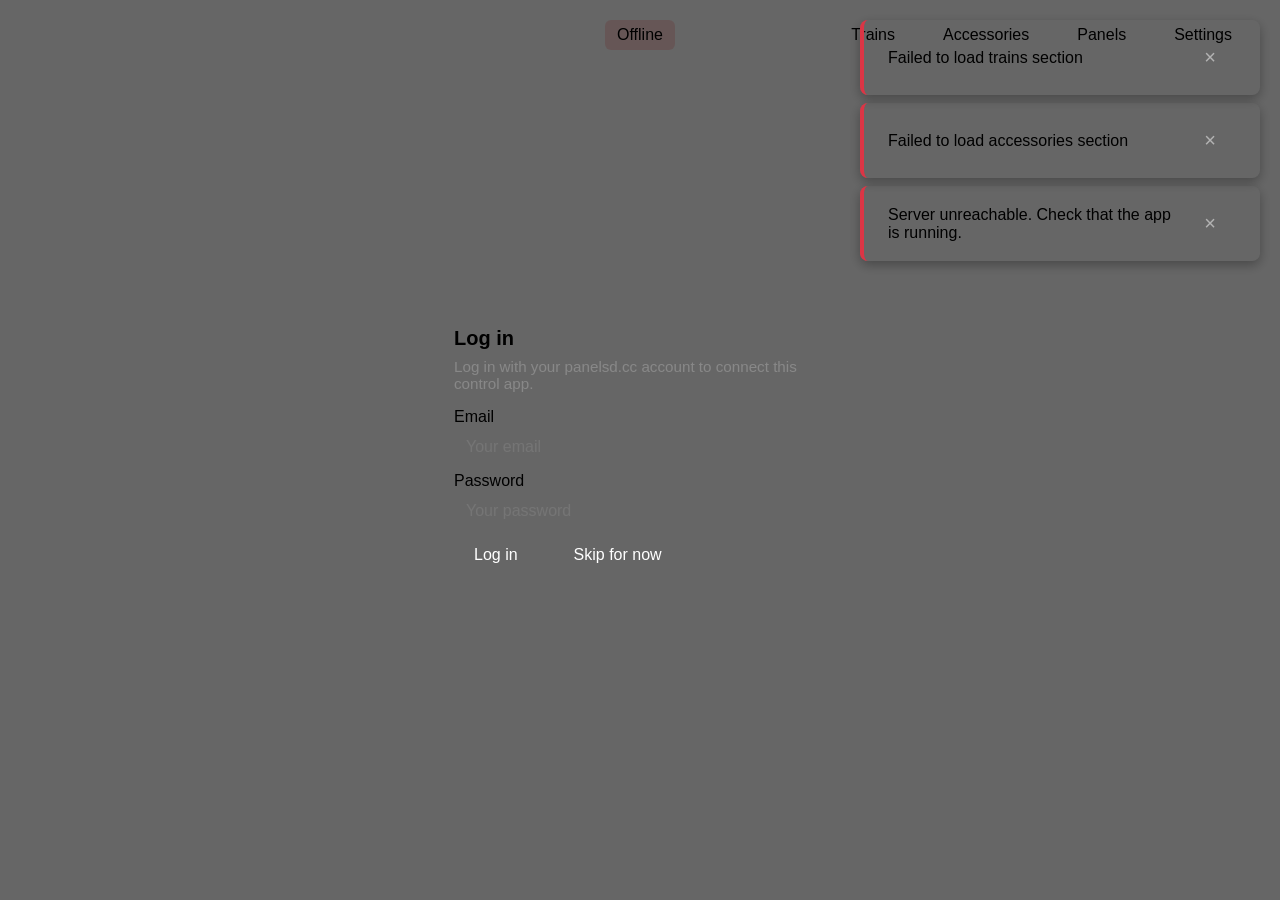
==== index.html @ 87436abc "v1.4.0" ====
<!DOCTYPE html>
<html lang="en">
<head>
    <meta charset="UTF-8">
    <meta name="viewport" content="width=device-width, initial-scale=1.0, maximum-scale=1.0, user-scalable=no">
    <title>PanelsD.CC Control</title>
    <link rel="manifest" href="manifest.json">
    
    <!-- CSS Files -->
    <link rel="stylesheet" href="css/ext/water.css">
    <link rel="stylesheet" href="css/main.css">
    <link rel="stylesheet" href="css/buttons.css">
    <link rel="stylesheet" href="css/range_input.css">
    <link rel="stylesheet" href="css/accessories.css">
    <link rel="stylesheet" href="css/panels-base.css">
    <link rel="stylesheet" href="css/panels-controllers.css">
    
    <!-- Third-party Libraries -->
    <script src="lib/jquery-3.7.1.min.js"></script>
    <script src="lib/konva.min.js"></script>
    <script src="js/panelBuilder-core.js"></script>
    <script src="js/panelBuilder-elements.js"></script>
    <script src="js/panelBuilder-dcc.js"></script>
    <script src="js/panelBuilder-save.js"></script>
</head>
<body>
    <!-- Error banner removed: footer used for notifications -->
    
    <!-- Top Navigation -->
    <nav id="topNav" class="topNav">
        <button id="powerButton" class="powerButton" title="Toggle track power">⏻</button>
        <div id="serverStatus" class="serverStatus headerStatus"><span id="serverStatusText">Offline</span></div>
        <div class="nav-links">
            <button class="navButton" target="trains">Trains</button>
            <button class="navButton" target="accessories">Accessories</button>
            <button class="navButton" target="panels">Panels</button>
            <button class="navButton" target="settings">Settings</button>
            <button id="menuIcon" class="menuIcon" onclick="toggleMenuModal()">
                <div class="grid-icon">
                    <span></span>
                    <span></span>
                    <span></span>
                    <span></span>
                </div>
            </button>
        </div>
    </nav>
    
    <!-- Modal for Small Screen Navigation -->
    <nav id="menuModal" class="menuModal">
        <div class="menuModal-content">
            <a href="#" class="menuModal-home-btn" onclick="navigateTo('trains')">Home</a>
            <div class="menuModal-buttons">
                <button class="navButton" target="trains" onclick="navigateTo('trains')">
                    <img src='img/engine-shed.png' class='controlIcon'/><br/>
                    Trains
                </button>
                <button class="navButton" target="accessories" onclick="navigateTo('accessories')">
                    <img src='img/accessories.png' class='accessoriesIcon'/><br/>
                    Accessories
                </button>
                <button class="navButton" target="panels" onclick="navigateTo('panels')">
                    <img src='img/panel.png' class='panelIcon'/><br/>
                    Panels
                </button>
                <button class="navButton" target="settings" onclick="navigateTo('settings')">
                    <img src='img/settings.png' class='settingsIcon'/><br/>
                    Settings
                </button>
            </div>
        </div>
    </nav>
    
    <!-- Main Content -->
    <main>
        <section class="content">
            <!-- Control Section -->
            <section id="trains" path="trains" style="display: block;">
                <!-- Content loaded dynamically -->
            </section>
            
            <!-- Accessories Section -->
            <section id="accessories" path="accessories" style="display: none;">
                <!-- Content loaded dynamically -->
            </section>
            
            <!-- Settings Section -->
            <section id="settings" path="settings" style="display: none; width: 100%;">
                <!-- Content loaded dynamically -->
            </section>

            <!-- Panels Section -->
            <section id="panels" path="panels" style="display: none;">
                <!-- Content loaded dynamically -->
            </section>
        </section>
        
    </main>
    
    <!-- Slide-over notification container (matches configure app styling) -->
    <div id="notificationContainer" class="notification-container"></div>
    
    <!-- Footer removed; status moved to header -->
    
    <!-- Login required / invalid session modal (blocks until logged in) -->
    <div id="controlKeyModal" class="controlKeyModal" aria-modal="true" aria-labelledby="controlKeyModalTitle" style="display: none;">
        <div class="controlKeyModal-backdrop"></div>
        <div class="controlKeyModal-content">
            <h2 id="controlKeyModalTitle" class="controlKeyModal-title">Log in</h2>
            <p id="controlKeyModalMessage" class="controlKeyModal-message">Log in with your panelsd.cc account to connect this control app.</p>
            <form id="controlKeyModalForm" class="controlKeyModal-form">
                <label for="controlKeyModalEmail">Email</label>
                <input type="email" id="controlKeyModalEmail" class="controlKeyModal-input" placeholder="Your email" autocomplete="email" />
                <label for="controlKeyModalPassword">Password</label>
                <input type="password" id="controlKeyModalPassword" class="controlKeyModal-input" placeholder="Your password" autocomplete="current-password" />
                <div id="controlKeyModalValidation" class="controlKeyModal-validation" style="display: none;"></div>
                <div class="controlKeyModal-actions">
                    <button type="submit" class="btn btn-primary">Log in</button>
                    <button type="button" id="controlKeyModalSkipButton" class="btn btn-primary">Skip for now</button>
                </div>
            </form>
        </div>
    </div>

    <!-- Depot selection modal (global, used by trains and panels) -->
    <div id="depotModal" class="depotModal" style="display: none;">
        <div class="depotModal-content">
            <div class="depotModal-header">
                <h2>Select Train from Depot</h2>
                <button class="depotModal-close" onclick="closeDepotModal()">&times;</button>
            </div>
            <div class="depotModal-search">
                <input type="text" id="depotSearch" placeholder="Search trains..." />
            </div>
            <div class="depotModal-body">
                <div id="depotTrainList" class="depotTrainGrid">
                    <!-- Train cards will be populated here -->
                </div>
            </div>
        </div>
    </div>
    
    <!-- JavaScript Files -->
    <script src="config-override.js"></script>
    <script src="config.js"></script>
    <script src="js/state.js"></script>
    <script src="js/utils.js"></script>
    <script src="js/settings.js"></script>
    <script src="js/trains.js"></script>
    <script src="js/accessories.js"></script>
    <script src="js/panels-core.js"></script>
    <script src="js/panels-controllers.js"></script>
    <script src="js/panels-trains.js"></script>
    <script src="js/panels.js"></script>
    <script src="js/main.js"></script>
    
    <!-- Mobile Navigation Script -->
    <script>
        function toggleMenuModal() {
            event.preventDefault();
            const menuModal = document.getElementById("menuModal");
            menuModal.style.display = (menuModal.style.display === "block") ? "none" : "block";
        }

        function navigateTo(target) {
            toggleMenuModal();
            if (typeof showScreen === 'function') {
                showScreen(target);
            }
        }
    </script>
</body>
</html>
---- css/main.css ----
/* Control App Main Styles - Adapted from panels */
:root {
  --max-content-width: 1200px;
}

* {
  box-sizing: border-box;
}

body {
  width: 100%;
  max-width: 100%;
  margin: 0;
  padding: 0;
  display: flex;
  flex-direction: column;
  min-height: 100vh;
  background-color: var(--background);
  color: var(--text-bright);
  font-family: Arial, sans-serif;
  -webkit-user-select: none;   /* iOS Safari / Chrome */
  user-select: none;           /* Standard */
  -webkit-touch-callout: none; /* Disable long-press callout on iOS */
}

main {
  display: flex;
  flex: 1;
  background-color: var(--background-body);
}

/* Navigation Styles - Matching main app */
.nav-links {
  display: flex;
  gap: 1rem;
  align-items: center;
  justify-self: end;
}

.nav-links button {
  color: var(--text-bright);
  text-decoration: none;
  padding: 0.5rem 1rem;
  border-radius: 4px;
  transition: background-color 0.2s;
  background: none;
  border: none;
  cursor: pointer;
  font-size: inherit;
  font-family: inherit;
  margin: 0;
}

.nav-links button:hover {
  background-color: var(--button-hover);
}

/* Empty-state text (e.g. macro picker); panels nav no longer uses a dropdown */
.nav-panel-empty {
  margin: 0;
  padding: 8px 16px;
  color: var(--text-muted, #9aa2b1);
}

.topNav {
  display: grid;
  grid-template-columns: 1fr auto 1fr; /* equal gutters, centered status */
  align-items: center;
  padding: 1rem 2rem;
  background-color: var(--background);
  border-bottom: 1px solid var(--border);
}

/* Explicit grid placement for header items */
#powerButton { grid-column: 1; justify-self: start; }
#serverStatus { grid-column: 2; justify-self: center; }
.nav-links { grid-column: 3; justify-self: end; }
.topNav .menuIcon { float: none; }

/* Centered header status between power and nav */
.serverStatus {
  color: var(--text-bright);
  cursor: default;
  margin: 0 auto;
  padding: 6px 12px;
  border: 1px solid var(--border);
  border-radius: 6px;
  background: var(--background-alt);
  justify-self: center;
  text-align: center;
  display: inline-block;
}

.serverStatus.ready { background: rgba(0, 128, 0, 0.15); border-color: rgba(0,128,0,0.4); }
.serverStatus.waiting { background: rgba(255, 165, 0, 0.15); border-color: rgba(255,165,0,0.4); }
.serverStatus.offline { background: rgba(255, 0, 0, 0.15); border-color: rgba(255,0,0,0.4); }

/* Top error banner deprecated in favor of footer notifications */

.content {
  flex-grow: 1;
  overflow-y: scroll;
  display: flex;
}

/* Ensure accessories section works properly in both flex and block contexts when visible */
section.content #accessories[style*="display: block"] {
  display: block !important;
  width: 100% !important;
  flex: 1 !important;
}

/* Force accessories grid to maintain grid layout at all screen sizes */
.accessories-grid {
  display: grid !important;
  grid-template-columns: repeat(auto-fill, minmax(360px, 1fr)) !important;
  width: 100% !important;
}

.auth-required-card {
  max-width: 560px;
  margin: 60px auto;
  padding: 24px;
  border: 1px dashed var(--border);
  border-radius: 12px;
  text-align: center;
}

.auth-required-card h3 {
  margin-top: 0;
}

.depot-login-required-hint {
  margin-top: 8px;
  color: var(--text-muted, #888);
  font-size: 0.9rem;
  text-align: center;
}

section .padded {
  margin: 1em;
  width: auto;
}

/* Footer removed; migrate status to header */

/* Settings page enhancements to mirror train form styles */
.form-page-container {
  max-width: 1024px;
  margin: 0 auto;
  padding: 0 16px;
}

.back-to-configure-btn {
  display: block;
  width: 100%;
  box-sizing: border-box;
  margin-bottom: 1.5rem;
  padding: 0.75rem 1rem;
  border-radius: 4px;
  text-decoration: none;
  text-align: center;
  color: var(--text-bright);
  background: var(--background-alt);
  border: 1px solid var(--border);
  font-size: inherit;
  transition: background-color 0.2s, border-color 0.2s;
}

.back-to-configure-btn:hover {
  background: var(--button-hover, #0056b3);
  border-color: var(--button-hover, #0056b3);
  color: #fff;
}

.settings-message {
  padding: 0.75rem 1rem;
  margin-bottom: 1rem;
  border-radius: 4px;
  font-size: 0.95rem;
}

.settings-message.error {
  background: rgba(220, 53, 69, 0.15);
  border: 1px solid rgba(220, 53, 69, 0.5);
  color: var(--text-bright);
}

.form-card {
  background: var(--background-alt);
  border: 1px solid var(--border);
  border-radius: 8px;
  padding: 16px;
  margin: 0 auto 20px auto;
}
.test-actions {
  display: flex;
  gap: 0.75rem;
  flex-wrap: wrap;
}

/* Global slide-over notification system (mirrors configure app) */
.notification-container {
  position: fixed;
  top: 20px;
  right: 20px;
  z-index: 10000;
  pointer-events: none;
  max-width: 400px;
}

.notification {
  background: var(--background);
  border: 1px solid var(--border);
  border-radius: 8px;
  padding: 1rem 1.5rem;
  margin-bottom: 0.5rem;
  box-shadow: 0 4px 12px rgba(0, 0, 0, 0.3);
  pointer-events: auto;
  transform: translateX(100%);
  opacity: 0;
  transition: all 0.3s ease;
  word-wrap: break-word;
  display: flex;
  align-items: center;
  justify-content: space-between;
}

.notification.show {
  transform: translateX(0);
  opacity: 1;
}

.notification.success {
  border-left: 4px solid #28a745;
  background-color: var(--background);
}

.notification.error {
  border-left: 4px solid #dc3545;
  background-color: var(--background);
}

.notification.info {
  border-left: 4px solid #17a2b8;
  background-color: var(--background);
}

.notification.warning {
  border-left: 4px solid #ffc107;
  background-color: var(--background);
}

.notification-message {
  flex: 1;
  margin-right: 0.75rem;
}

.notification-close {
  background: none;
  border: none;
  color: var(--text-muted, #b3b3b3);
  font-size: 1.25rem;
  cursor: pointer;
}

.test-actions button[disabled] {
  opacity: 0.6;
  cursor: not-allowed;
}

/* Simple modal styles */
.modal {
  position: fixed;
  top: 0;
  left: 0;
  width: 100%;
  height: 100%;
  background: rgba(0,0,0,0.5);
  display: flex;
  align-items: center;
  justify-content: center;
  z-index: 1000;
}

.modal-content {
  background: var(--background);
  color: var(--text-bright);
  border: 1px solid var(--border);
  border-radius: 8px;
  width: min(720px, 92%);
  max-height: 80vh;
  overflow: auto;
}

.modal-header, .modal-footer { padding: 1rem; border-bottom: 1px solid var(--border); position: relative; }
.modal-footer { border-top: 1px solid var(--border); border-bottom: none; display: flex; gap: 0.5rem; justify-content: flex-end; }
.modal-body { padding: 1rem; }
.gateway-modal-input { width: 100%; box-sizing: border-box; }
.modal-close { background: none; border: none; color: var(--text-bright); font-size: 1.25rem; cursor: pointer; position: absolute; right: 0.75rem; top: 0.75rem; }
.test-log { margin-top: 0.75rem; font-family: monospace; white-space: pre-wrap; }

.debug-console {
  margin-top: 0.75rem;
  padding: 0.75rem;
  background: var(--background);
  color: var(--text-bright);
  border: 1px solid var(--border);
  border-radius: 6px;
  max-height: 260px;
  overflow: auto;
  white-space: pre-wrap;
}

.form-card h2 {
  margin-top: 0;
}

.form-card label {
  display: block;
  margin-bottom: 6px;
}

.form-card input[type="text"],
.form-card input[type="url"],
.form-card input[type="number"],
.form-card input[type="password"] {
    padding: 0.5rem;
    border: 1px solid var(--border);
    border-radius: 4px;
    background: var(--background);
    color: var(--text-bright);
    width: 100%;
    box-sizing: border-box;
}

.form-actions {
  display: flex;
  justify-content: flex-end;
  gap: 12px;
  margin-top: 12px;
}

.gateway-empty-hint {
  display: block;
  margin-top: 6px;
  color: var(--text-muted, #888);
  font-size: 0.9em;
}

.connection-status {
  font-weight: 500;
  margin: 0.25rem 0;
}
.connection-status-live {
  color: var(--success, #28a745);
}
.connection-status-offline {
  color: var(--text-muted, #888);
}
.connection-sync-hint {
  margin: 0.5rem 0 0;
  color: var(--text-muted, #888);
  font-size: 0.9em;
}
.sync-status {
  margin-left: 0.5rem;
  color: var(--text-muted, #888);
  font-size: 0.9em;
}

#serverSyncModeCell .connection-status { margin-right: 0.5rem; }
#serverSyncModeCell .btn-small,
#lastSyncAtCell .btn-small { padding: 0.2rem 0.5rem; font-size: 0.85em; }

.sync-spinner {
  display: inline-block;
  width: 14px;
  height: 14px;
  border: 2px solid var(--border, #ccc);
  border-top-color: var(--button-base, #0d6efd);
  border-radius: 50%;
  animation: sync-spin 0.7s linear infinite;
}
@keyframes sync-spin {
  to { transform: rotate(360deg); }
}

.status-stack { display: flex; flex-direction: column; gap: 16px; }
.status-section-head { display: flex; align-items: center; justify-content: space-between; gap: 0.75rem; margin-bottom: 0.5rem; }
.status-section-head h3 { margin: 0; }
.status-section-actions { display: flex; gap: 0.5rem; flex-wrap: wrap; }
.status-section table { width: 100%; border-collapse: collapse; table-layout: fixed; }
.status-section table td { padding: 6px 8px; border-bottom: 1px solid var(--border); width: 50%; }
.status-section table td:first-child { font-weight: 500; }
.status-link {
  color: white !important;
  text-decoration: underline !important;
}
.train-details {
  max-height: 230px;
}

@media (max-width: 900px) {
  .status-grid { grid-template-columns: 1fr; }
}


.formcenter {
  display: flex;
  flex-direction: column;
  align-items: center;
  text-align: center;
  margin-left: auto;
  margin-right: auto;
}

.formcenter form input {
  margin-left: auto;
  margin-right: auto;
}

.recaptcha-container {
  display: flex;
  justify-content: center;
  width: 100%;
}

button {
  padding: 10px 20px;
  font-size: 16px;
  background-color: var(--button-base);
  color: white;
  border: none;
  border-radius: 4px;
  cursor: pointer;
}

button:hover {
  background-color: var(--button-hover);
}

.train {
  display: grid;
  grid-template-rows: 1fr auto; /* controls at bottom, details fill remaining */
  height: 100%;
}

.container {
  background-color: var(--button-base);
}

.train-details {
  display: flex;
  position: relative;
}

.train-image {
  min-height: 200px;
  display: flex;
  align-items: center;
  justify-content: center;
  background: white;
  z-index: 1;
  width: 100%;
  cursor: pointer;
}

.bubble {
  display: block;
  position: relative;
  background-color: rgba(0, 0, 0, 0.7);
  color: white;
  padding: 5px 10px;
  border-radius: 8px;
  font-weight: bold;
  width: max-content;
  z-index: 10;
}

.train-name {
  position: absolute;
  top: 10px;
  left: 10px;
  max-width: 230px;
}

.DCCNumber {
  position: absolute;
  top: 10px;
  right: 10px;
  cursor: pointer;
}

.bottomRight {
  position: absolute;
  bottom: 10px;
  right: 10px;
}

.train-image img {
  max-height: 180px;
  vertical-align: middle;
}

.train-control {
  margin: 0px 10px;
  display: flex;
  align-items: flex-end;
}

.train-control panel {
  flex: 1;
  flex-direction: column;
  justify-content: flex-end;
  max-width: 50%;
}

.train-control .throttle-panel {
  padding-bottom: 4px;
  margin-left: 8px;
  display: flex;
}

.train-control .direction-buttons button {
  padding: 0;
  max-height: 45px;
}

.train-control .direction-buttons button span {
  font-size: 2em;
  position: relative;
  top: -3px;
}

#trains {
  width: 100%;
}

#serverSettings {
  margin: 30px;
}

form label {
  display: inline-block;
  width: 200px;
  color: var(--text-bright);
}

form .controls {
  display: inline-block;
}

form input, form select, form textarea {
  background-color: var(--background-alt);
  color: var(--text-bright);
  border: 1px solid var(--border);
  padding: 8px;
  border-radius: 4px;
}

/* Mobile Navigation Styles */
.menuIcon {
  display: none;
  position: relative;
  float: right;
  margin: 0;
  background: none;
  border: none;
  cursor: pointer;
  padding: 0.5rem;
}

.grid-icon {
  display: grid;
  grid-template-columns: repeat(2, 10px);
  grid-template-rows: repeat(2, 10px);
  gap: 6px;
}

.grid-icon span {
  display: block;
  width: 10px;
  height: 10px;
  background-color: var(--text-bright);
}

/* Modal container */
.menuModal {
  display: none;
  position: fixed;
  z-index: 1000;
  left: 50%;
  top: 50%;
  width: 420px;
  height: 640px;
  margin-left: -210px;
  margin-top: -320px;
  background-color: var(--background);
  border: 1px solid var(--border);
  border-radius: 10px;
  box-shadow: 0 4px 8px rgba(0, 0, 0, 0.2);
  overflow: hidden;
}

/* Buttons container */
.menuModal-buttons {
  display: grid;
  grid-template-columns: 1fr 1fr;
  grid-template-rows: repeat(3, 1fr);
  gap: 10px;
  padding: 0;
  flex: 1;
  min-height: 0;
  box-sizing: border-box;
}

.menuModal-buttons button {
  width: 100%;
  height: 100%;
  font-size: 18px;
  cursor: pointer;
  border: none;
  border-radius: 5px;
  color: white;
  transition: background-color 0.3s;
  min-width: 50%;
  background-color: var(--button-base);
}
.menuModal-buttons button img {
  width: 75%;
  height: auto;
  max-width: 150px;
  object-fit: contain;
}

.menuModal-buttons button:hover {
  background-color: var(--button-hover);
}

/* Mobile responsive */
@media screen and (max-width: 900px) {
  body {
    max-height: calc(100vh);
    overflow-x: hidden;
  }
  
  .content {
    display: block;
  }
  
  
  #trainContainer {
    display: block;
    margin-top: 0px;
  }
  
  #container2, #container3, #container4 {
    display: none;
  }
  
  .container {
    width: 100%;
    /* fill viewport minus header approx */
    min-height: calc(100vh - 130px);
    text-align: center;
    display: inline-grid;
  }
  /* Train details on top, train-control pinned to bottom of container */
  .train {
    display: grid;
    grid-template-rows: 1fr auto; /* controls at bottom, details fill remaining */
    height: 100%;
  }

  .train-control {
    margin: 0px 10px;
    display: flex;
    align-items: flex-end;
  }
  
  .add-train-button {
    border-radius: 0px;
  }
  
  form label {
    width: 150px;
  }
  
  form input, form select, form textarea {
    width: calc(100vw - 210px);
    max-width: calc(100vw - 210px);
  }
  
  form .btn, form button {
    width: 100%;
    min-width: 100%;
    margin-top: 1em;
  }
  
  h1 {
    font-size: 1.5em;
  }
  
  .menuModal {
    width: 95%;
    height: calc(100vh - 90px);
    margin-left: 0;
    margin-top: 0;
    border-radius: 0;
    left: 2.5%;
    top: 10%;
  }
  
  .menuIcon {
    display: block;
  }
  
  .topNav .navButton {
    display: none;
  }
  
  .topNav {
    padding: 0.5rem 1rem;
  }
  
  .nav-links {
    gap: 0.5rem;
  }
}

/* Modal content wrapper (for inner padding/structure) */
.menuModal-content {
  width: 100%;
  height: 100%;
  display: flex;
  flex-direction: column;
  align-items: stretch;
  justify-content: flex-start;
  background: var(--background);
  padding: 20px;
  box-sizing: border-box;
}

.menuModal-home-btn {
  display: block;
  width: 100%;
  box-sizing: border-box;
  padding: 0.75rem 1rem;
  margin-bottom: 10px;
  border-radius: 4px;
  text-align: center;
  text-decoration: none;
  font-size: 1rem;
  font-weight: 500;
  border: 1px solid var(--border);
  background: var(--background-alt);
  color: var(--text-bright);
  transition: background-color 0.2s, border-color 0.2s;
  flex-shrink: 0;
}

.menuModal-home-btn:hover {
  background: var(--button-hover);
  border-color: var(--button-hover);
  color: #fff;
}

/* Depot selection modal styles */
.depotModal {
  position: fixed;
  top: 0;
  left: 0;
  width: 100%;
  height: 100%;
  background: rgba(0, 0, 0, 0.5);
  display: flex;
  align-items: center;
  justify-content: center;
  z-index: 1000;
}

.depotModal-content {
  background: var(--background);
  color: var(--text-bright);
  border: 1px solid var(--border);
  border-radius: 8px;
  width: min(95vw, 1200px);
  height: min(90vh, 800px);
  display: flex;
  flex-direction: column;
  overflow: hidden;
}

.depotModal-header {
  display: flex;
  justify-content: space-between;
  align-items: center;
  padding: 1rem;
  border-bottom: 1px solid var(--border);
}

.depotModal-header h2 {
  margin: 0;
  color: var(--text-bright);
}

.depotModal-close {
  background: none;
  border: none;
  color: var(--text-bright);
  font-size: 1.5rem;
  cursor: pointer;
  padding: 0;
  width: 30px;
  height: 30px;
  display: flex;
  align-items: center;
  justify-content: center;
}

.depotModal-close:hover {
  background: var(--button-hover);
  border-radius: 4px;
}

.depotModal-search {
  padding: 1rem;
  border-bottom: 1px solid var(--border);
}

.depotModal-search input {
  width: 100%;
  padding: 0.5rem;
  border: 1px solid var(--border);
  border-radius: 4px;
  background: var(--background-alt);
  color: var(--text-bright);
  font-size: 1rem;
}

.depotModal-body {
  flex: 1;
  overflow-y: auto;
  padding: 1rem;
}

/* Control key required / invalid key modal */
.controlKeyModal {
  position: fixed;
  inset: 0;
  z-index: 2000;
  display: flex;
  align-items: center;
  justify-content: center;
  padding: 1rem;
}

.controlKeyModal-backdrop {
  position: absolute;
  inset: 0;
  background: rgba(0, 0, 0, 0.6);
}

.controlKeyModal-content {
  position: relative;
  background: var(--background);
  color: var(--text-bright);
  border: 1px solid var(--border);
  border-radius: 8px;
  padding: 1.5rem;
  max-width: 420px;
  width: 100%;
}

.controlKeyModal-title {
  margin: 0 0 0.5rem 0;
  font-size: 1.25rem;
}

.controlKeyModal-message {
  margin: 0 0 1rem 0;
  color: var(--text-muted, #888);
  font-size: 0.95rem;
}

.controlKeyModal-form label {
  display: block;
  margin-bottom: 0.25rem;
}

.controlKeyModal-input {
  width: 100%;
  padding: 0.5rem 0.75rem;
  margin-bottom: 0.5rem;
  border: 1px solid var(--border);
  border-radius: 4px;
  background: var(--background-alt);
  color: var(--text-bright);
  font-size: 1rem;
  box-sizing: border-box;
}

.controlKeyModal-validation {
  margin-bottom: 1rem;
  padding: 0.5rem 0.75rem;
  border-radius: 4px;
  font-size: 0.9rem;
}

.controlKeyModal-validation.error {
  background: rgba(220, 53, 69, 0.15);
  color: var(--text-bright);
  border: 1px solid rgba(220, 53, 69, 0.5);
}

.controlKeyModal-validation.checking {
  color: var(--text-muted, #888);
}

.controlKeyModal-actions {
  display: flex;
  align-items: center;
  gap: 1rem;
}

/* Child lock modals (trains screen) */
.childLockModal {
  position: fixed;
  inset: 0;
  z-index: 2100;
  display: none;
  align-items: center;
  justify-content: center;
  padding: 1rem;
}

.childLockModal-backdrop {
  position: absolute;
  inset: 0;
  background: rgba(0, 0, 0, 0.6);
}

.childLockModal-content {
  position: relative;
  background: var(--background);
  color: var(--text-bright);
  border: 1px solid var(--border);
  border-radius: 8px;
  padding: 1.5rem;
  max-width: 480px;
  width: 100%;
  max-height: 90vh;
  display: flex;
  flex-direction: column;
}

.childLockModal-header {
  margin-bottom: 0.75rem;
}

.childLockModal-header h2 {
  margin: 0;
  font-size: 1.25rem;
}

.childLockModal-body {
  flex: 1;
  overflow-y: auto;
  padding-right: 0.25rem;
}

.childLockModal-footer {
  display: flex;
  justify-content: flex-end;
  gap: 0.75rem;
  margin-top: 1rem;
}

.childLock-section {
  margin-bottom: 1rem;
}

.childLock-toggle {
  display: flex;
  align-items: center;
  justify-content: space-between;
  gap: 0.75rem;
}

.childLock-toggle-switch {
  justify-content: flex-end;
}

.childLock-toggle-switch input[type="checkbox"] {
  appearance: none;
  -webkit-appearance: none;
  position: relative;
  width: 42px;
  height: 22px;
  border-radius: 999px;
  background: var(--background-alt);
  border: 1px solid var(--border);
  cursor: pointer;
  outline: none;
  transition: background-color 0.2s ease, border-color 0.2s ease;
}

.childLock-toggle-switch input[type="checkbox"]::before {
  content: "";
  position: absolute;
  top: 2px;
  left: 2px;
  width: 18px;
  height: 18px;
  border-radius: 50%;
  background: var(--text-bright);
  box-shadow: 0 1px 3px rgba(0,0,0,0.4);
  transition: transform 0.2s ease;
}

.childLock-toggle-switch input[type="checkbox"]:checked {
  background: #0d6efd;
  border-color: #0d6efd;
}

.childLock-toggle-switch input[type="checkbox"]:checked::before {
  transform: translateX(20px);
}

.childLock-section-header {
  display: flex;
  align-items: center;
  justify-content: space-between;
  margin-bottom: 0.5rem;
}

.childLock-functions-actions {
  display: flex;
  gap: 0.5rem;
}

.childLock-functions-list {
  max-height: 240px;
  overflow-y: auto;
  border: 1px solid var(--border);
  border-radius: 6px;
  padding: 0.5rem;
  background: var(--background-alt);
}

.childLock-function-row {
  display: flex;
  align-items: center;
  justify-content: space-between;
  padding: 0.25rem 0.25rem;
  border-bottom: 1px solid rgba(255, 255, 255, 0.04);
}

.childLock-function-row:last-child {
  border-bottom: none;
}

.childLock-function-name {
  font-size: 0.95rem;
}

.childLock-help {
  display: block;
  margin-top: 0.25rem;
  font-size: 0.85rem;
  color: var(--text-muted, #888);
}

.childLock-error {
  margin-top: 0.25rem;
  font-size: 0.9rem;
  color: #f99;
}

.childLockModal input[type="password"] {
  width: 100%;
  padding: 0.5rem 0.75rem;
  border: 1px solid var(--border);
  border-radius: 4px;
  background: var(--background-alt);
  color: var(--text-bright);
  font-size: 1rem;
  box-sizing: border-box;
}

.childLock-pin-keypad {
  margin-top: 0.5rem;
  display: grid;
  grid-template-columns: repeat(3, minmax(0, 1fr));
  gap: 0.5rem;
}

.childLock-pin-keypad button {
  width: 100%;
  min-height: 40px;
  padding: 0.5rem;
  font-size: 1rem;
  box-sizing: border-box;
}

.childLock-max-speed-row {
  display: flex;
  flex-direction: column;
  gap: 0.5rem;
}

.childLock-max-speed-row input[type="range"] {
  width: 100%;
  accent-color: #0d6efd;
  background: transparent;
}

/* Strong blue styling for max-speed slider on dark background */
.childLock-max-speed-row input[type="range"]::-webkit-slider-runnable-track {
  height: 6px;
  background: linear-gradient(to right, #0d6efd, #0d6efd);
  border-radius: 999px;
}

.childLock-max-speed-row input[type="range"]::-webkit-slider-thumb {
  -webkit-appearance: none;
  appearance: none;
  width: 18px;
  height: 18px;
  border-radius: 50%;
  background: #0d6efd;
  border: 2px solid #fff;
  margin-top: -6px;
  box-shadow: 0 0 4px rgba(0,0,0,0.6);
}

.childLock-max-speed-row input[type="range"]::-moz-range-track {
  height: 6px;
  background: #0d6efd;
  border-radius: 999px;
}

.childLock-max-speed-row input[type="range"]::-moz-range-thumb {
  width: 18px;
  height: 18px;
  border-radius: 50%;
  background: #0d6efd;
  border: 2px solid #fff;
  box-shadow: 0 0 4px rgba(0,0,0,0.6);
}

.childLock-max-speed-buttons {
  display: flex;
  gap: 0.5rem;
}

.childLock-max-speed-btn {
  flex: 1;
  padding: 0.35rem 0.5rem;
  font-size: 0.9rem;
}

.depotTrainGrid {
  display: grid;
  grid-template-columns: repeat(auto-fill, minmax(280px, 1fr));
  gap: 1rem;
  padding: 0;
}

.depotTrainCard {
  background: var(--background-alt);
  border: 1px solid var(--border);
  border-radius: 8px;
  cursor: pointer;
  transition: all 0.2s ease;
  position: relative;
  overflow: hidden;
  min-height: 200px;
  display: flex;
  flex-direction: column;
}

.depotTrainCard:hover {
  border-color: var(--text-bright);
  transform: translateY(-2px);
  box-shadow: 0 4px 8px rgba(0, 0, 0, 0.2);
}

.depotTrainCard .trainImage {
  position: absolute;
  top: 0;
  left: 0;
  width: 100%;
  height: 100%;
  display: flex;
  align-items: center;
  justify-content: center;
  background: white;
  z-index: 1;
}

.depotTrainCard .trainImage img {
  max-height: 180px;
  vertical-align: middle;
  object-fit: contain;
}

.depotTrainCard .bubble {
  display: block;
  position: relative;
  background-color: rgba(0, 0, 0, 0.7);
  color: white;
  padding: 5px 10px;
  border-radius: 8px;
  font-weight: bold;
  width: max-content;
  z-index: 10;
  font-size: 0.8rem;
}

.depotTrainCard .trainMake {
  position: absolute;
  top: 10px;
  left: 10px;
  max-width: 45%;
}

.depotTrainCard .trainName {
  position: absolute;
  top: 10px;
  right: 10px;
  max-width: 45%;
}

.depotTrainCard .trainDCC {
  position: absolute;
  bottom: 10px;
  left: 10px;
}

.depotTrainCard .trainFunctions {
  position: absolute;
  bottom: 10px;
  right: 10px;
}


/* Desktop layout */
@media screen and (min-width: 769px) {
  #trainContainer {
    margin-top: 20px;
    display: block;
    text-align: center;
    overflow-x: auto;
    white-space: nowrap;
    overflow-y: hidden;
  }
  
  .container {
    display: inline-grid;
    margin: 10px;
    vertical-align: top;
    border: 1px solid var(--border);
    width: 370px;
    height: 570px;
    border-radius: 5px;
    overflow-y: hidden;
  }
  
  .container-selector {
    display: none;
  }

  /* When in desktop child-lock mode, give trainContainer extra breathing room */
  #trainContainer.childLock-desktop-active {
    margin: 0.5em 1em;
  }
}

/* Desktop full-screen layout for locked train */
@media screen and (min-width: 769px) {
  .container.childLock-desktop {
    width: 100%;
    max-width: none;
    height: calc(100vh - 110px);
    margin: 10px 0;
  }

  .container.childLock-desktop .train {
    display: grid;
    grid-template-columns: minmax(0, 1fr) minmax(0, 2fr); /* left 1/3, right 2/3 */
    grid-template-rows: auto minmax(0, 1fr); /* picture row, throttle row (can shrink) */
    gap: 1rem;
    height: 100%;
    min-height: 0;
  }

  /* Left column: picture (with existing overlays) on top */
  .container.childLock-desktop .train-details {
    grid-column: 1 / 2;
    grid-row: 1 / 2;
  }

  .container.childLock-desktop .train-image {
    width: 100%;
    min-height: 260px;
  }

  /* Let throttle + all-functions participate directly in the grid */
  .container.childLock-desktop .train-control {
    display: contents;
  }

  /* Left column: throttle fills remaining height under picture */
  .container.childLock-desktop .throttle-panel {
    grid-column: 1 / 2;
    grid-row: 2 / 3;
    height: 100%;
  }

  /* Right column: all functions spanning full height */
  .container.childLock-desktop .all-functions-panel {
    grid-column: 2 / 3;
    grid-row: 1 / 3;
    height: 100%;
    min-height: 0;
    overflow-y: auto;
  }
}
---- css/panels-base.css ----
/* Panels Base Styles - Layout and Panel Rendering */

#panels {
  width: 100%;
}

.panels-screen {
  position: relative;
  display: flex;
  flex-direction: column;
  min-height: calc(100vh - var(--top-nav-height, 72px));
  width: 100%;
  height: 100%;
}

.panel-name-container {
  position: absolute;
  top: 12px;
  right: 12px;
  z-index: 10;
  display: flex;
  flex-direction: column;
  align-items: flex-end;
  gap: 6px;
}

.panel-name-bubble {
  background: var(--card-bg, #19222d);
  border: 1px solid var(--border-color, #2e3c4b);
  border-radius: 8px;
  padding: 6px 12px;
  font-size: 0.9rem;
  font-weight: 600;
  color: var(--text-color, #f6f6f6);
  box-shadow: 0 4px 12px rgba(0, 0, 0, 0.3);
}

.panel-name-bubble span {
  pointer-events: none;
  user-select: none;
}

.panel-macro-button {
  padding: 3px 10px;
  border-radius: 6px;
  border: 1px solid var(--border-color, #2e3c4b);
  background: var(--accent-color, #3d84ff);
  color: #fff;
  cursor: pointer;
  font-weight: 600;
  min-width: 100px;
  padding: 12px;
}

.panel-macro-button:hover {
  opacity: 0.8;
}

.panel-stage-wrapper {
  position: relative;
  flex: 1;
  min-height: 300px;
  overflow: hidden;
}

.panel-canvas-viewport {
  position: absolute;
  inset: 0;
  display: flex;
  align-items: center;
  justify-content: center;
  overflow: hidden;
}

.panel-canvas {
  position: relative;
  max-width: 100%;
  max-height: 100%;
  transform-origin: top left;
}

.panel-placeholder {
  position: absolute;
  top: 50%;
  left: 50%;
  transform: translate(-50%, -50%);
  text-align: center;
  color: var(--text-muted, #7b889a);
  font-size: 1rem;
  padding: 24px;
  border: 1px dashed var(--border-color, #2e3c4b);
  border-radius: 12px;
  pointer-events: none;
}

.panel-placeholder.panel-placeholder-auth {
  pointer-events: auto;
}

.panel-placeholder.panel-placeholder-auth .btn {
  margin-top: 12px;
}

.panel-controller-layer {
  position: absolute;
  inset: 0;
  pointer-events: none;
}

@keyframes panelFadeIn {
  from {
    opacity: 0;
    transform: translateY(8px);
  }
  to {
    opacity: 1;
    transform: translateY(0);
  }
}

/* —— Panels list (browse): accessories grid + configure panel-card styling —— */
.panel-list-screen {
  width: 100%;
  max-width: 100%;
  margin: 0 auto;
  padding: 0 0 2rem;
  box-sizing: border-box;
}

.panel-list-screen .panel-list-filters.filters-container {
  margin-top: 1rem;
  margin-bottom: 1rem;
  padding: 0 1rem;
  display: flex;
  align-items: stretch;
  gap: 0.75rem;
}

.panel-list-screen .panel-list-search-wrap.search-container {
  flex: 1;
  min-width: 0;
  margin-top: 0;
  margin-bottom: 0;
  padding: 0;
}

.panel-list-search {
  width: 100%;
  box-sizing: border-box;
  height: 48px;
  padding: 0.75rem 1rem;
  border-radius: 6px;
  border: 1px solid var(--border);
  background: var(--background);
  color: var(--text-primary);
  font-size: 1rem;
}

.panel-list-search::placeholder {
  color: var(--text-muted);
}

.panel-list-search:focus {
  outline: none;
  border-color: var(--accent-color);
  box-shadow: 0 0 0 2px rgba(var(--accent-color-rgb), 0.2);
}

.control-panels-list.panels-list {
  display: grid;
  grid-template-columns: repeat(auto-fill, minmax(720px, 1fr));
  gap: 1.5rem;
  padding: 1rem;
  width: 100%;
  max-width: 100%;
  box-sizing: border-box;
}

.control-panel-card.panel-card {
  background: var(--background-alt);
  border: 1px solid var(--border);
  border-radius: 8px;
  overflow: hidden;
  cursor: pointer;
  transition: border-color 0.2s ease, box-shadow 0.2s ease, transform 0.2s ease;
  box-shadow: 0 1px 3px rgba(0, 0, 0, 0.12);
  min-width: 0;
}

.control-panel-card.panel-card:hover {
  border-color: var(--button-base);
  box-shadow: 0 4px 12px rgba(0, 123, 255, 0.15);
  transform: translateY(-2px);
}

.control-panel-card.panel-card:focus-visible {
  outline: 2px solid var(--button-base);
  outline-offset: 2px;
}

.control-panel-card .panel-card-row .panel-row-content,
.control-panel-card.panel-card-row .panel-row-content {
  display: flex;
  flex-direction: row;
  gap: 1.5rem;
  align-items: stretch;
  min-height: 400px;
  padding: 1.5rem 1.75rem;
}

.control-panel-card .panel-row-details {
  flex: 1;
  min-width: 0;
  display: flex;
  flex-direction: column;
  gap: 0.5rem;
}

.control-panel-card .panel-row-header h3.panel-name {
  margin: 0;
  font-size: 1.35rem;
  font-weight: 600;
  color: var(--text-bright);
}

.control-panel-card .panel-description {
  margin: 0.35rem 0 0;
  color: var(--text-muted);
  font-size: 1rem;
  line-height: 1.45;
}

.control-panel-card .panel-stats-subtle {
  margin-top: auto;
  padding-top: 0.75rem;
  font-size: 0.9rem;
  color: var(--text-muted);
  display: flex;
  flex-wrap: wrap;
  gap: 0.65rem 1rem;
}

.control-panel-card .panel-stats-subtle .stat {
  display: inline-flex;
  align-items: center;
  gap: 0.25rem;
}

.control-panel-card .panel-row-preview {
  flex: 1.1;
  min-width: 0;
  display: flex;
  align-items: center;
  justify-content: center;
  max-height: 440px;
  overflow: hidden;
  background: var(--background);
  border-radius: 8px;
  border: 1px solid var(--border);
  padding: 6px;
  box-sizing: border-box;
}

.control-panel-card .panel-thumbnail-large {
  display: block;
  max-width: 100%;
  max-height: 424px;
  width: auto;
  height: auto;
  border-radius: 6px;
  background: var(--background-alt);
}

.panel-list-empty.no-items {
  text-align: center;
  padding: 2.5rem 1rem;
  margin: 0 1rem;
  color: var(--text-muted);
  background: var(--background-alt);
  border: 1px solid var(--border);
  border-radius: 8px;
}

.panel-list-empty.no-items h3 {
  margin: 0 0 0.5rem;
  color: var(--text-bright);
  font-size: 1.15rem;
}

@media (max-width: 768px) {
  .control-panels-list.panels-list {
    grid-template-columns: 1fr;
    padding: 1rem 0.75rem;
  }

  .panel-list-screen .panel-list-filters.filters-container {
    padding: 0 0.75rem;
  }

  .control-panel-card .panel-row-content {
    flex-direction: column;
    min-height: 0;
  }

  .control-panel-card .panel-row-preview {
    max-height: 280px;
    order: -1;
  }

  .control-panel-card .panel-thumbnail-large {
    max-height: 268px;
  }
}

@media screen and (max-width: 1024px) and (min-width: 769px) {
  .control-panels-list.panels-list {
    grid-template-columns: repeat(auto-fill, minmax(640px, 1fr));
    gap: 1.25rem;
  }
}
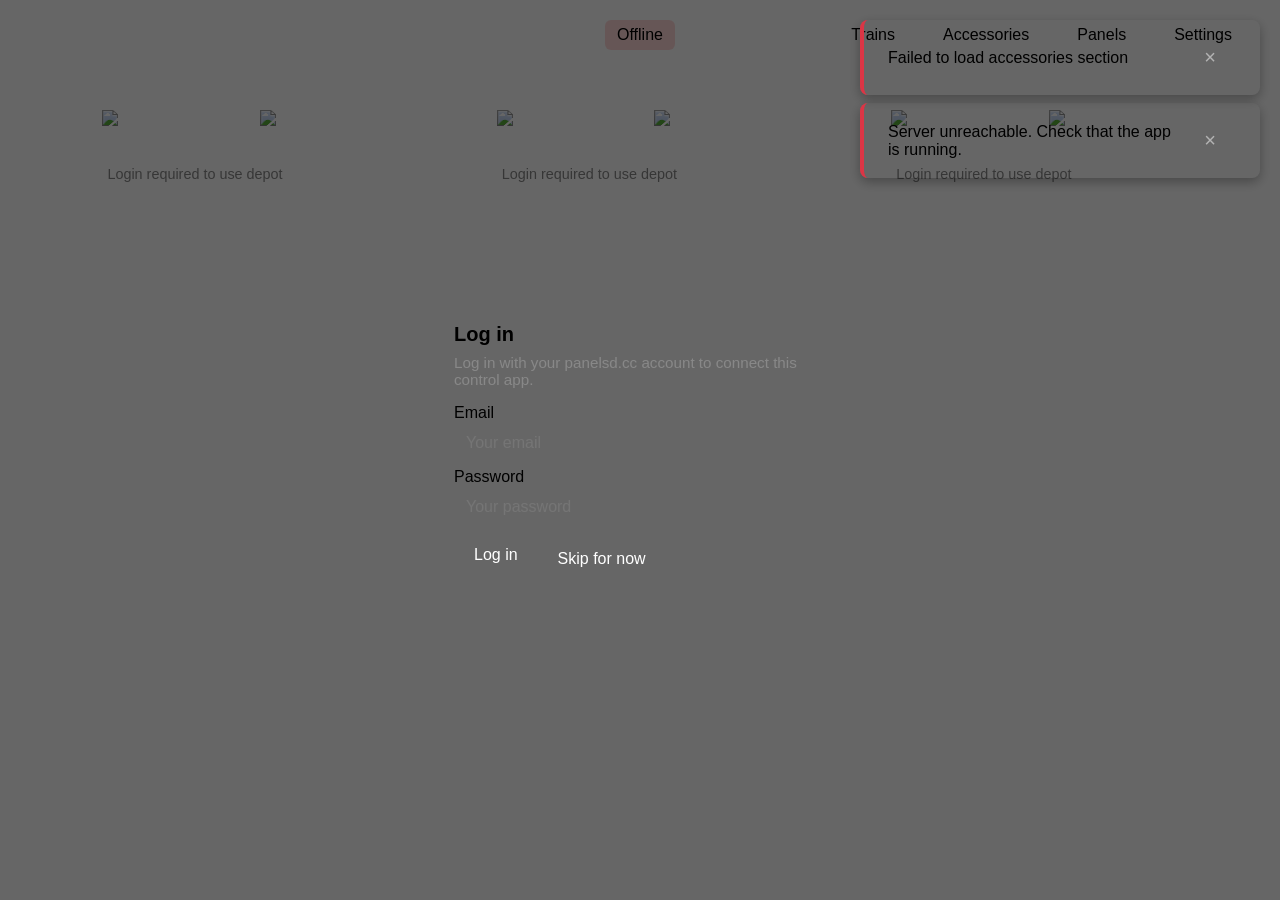
==== commit 12fae0de: "v1.5.0" ====
--- a/index.html
+++ b/index.html
@@ -20,8 +20,10 @@
     <script src="lib/konva.min.js"></script>
     <script src="js/panelBuilder-core.js"></script>
     <script src="js/panelBuilder-elements.js"></script>
+    <script src="js/panelBuilder-snap.js"></script>
     <script src="js/panelBuilder-dcc.js"></script>
     <script src="js/panelBuilder-save.js"></script>
+    <script src="js/panel-topology.js"></script>
 </head>
 <body>
     <!-- Error banner removed: footer used for notifications -->
@@ -126,7 +128,7 @@
     <div id="depotModal" class="depotModal" style="display: none;">
         <div class="depotModal-content">
             <div class="depotModal-header">
-                <h2>Select Train from Depot</h2>
+                <h2 id="depotModalHeading">Select Train from Depot</h2>
                 <button class="depotModal-close" onclick="closeDepotModal()">&times;</button>
             </div>
             <div class="depotModal-search">
@@ -148,10 +150,12 @@
     <script src="js/settings.js"></script>
     <script src="js/trains.js"></script>
     <script src="js/accessories.js"></script>
+    <script src="js/auto-signals.js"></script>
     <script src="js/panels-core.js"></script>
     <script src="js/panels-controllers.js"></script>
     <script src="js/panels-trains.js"></script>
     <script src="js/panels.js"></script>
+    <script src="js/panel-cab-profile.js"></script>
     <script src="js/main.js"></script>
     
     <!-- Mobile Navigation Script -->
--- a/css/main.css
+++ b/css/main.css
@@ -456,6 +456,7 @@
 }
 
 .train-image {
+  position: relative;
   min-height: 200px;
   display: flex;
   align-items: center;
@@ -464,6 +465,40 @@
   z-index: 1;
   width: 100%;
   cursor: pointer;
+}
+
+.train-image > img {
+  width: 100%;
+  max-height: 180px;
+  object-fit: contain;
+  vertical-align: middle;
+  position: relative;
+  z-index: 0;
+}
+
+.train-image .train-cab-view {
+  display: none;
+  position: absolute;
+  left: 0;
+  right: 0;
+  top: 0;
+  bottom: 0;
+  width: 100%;
+  box-sizing: border-box;
+  z-index: 1;
+  flex-direction: column;
+  justify-content: center;
+  padding: 10px 10px 12px;
+  background: linear-gradient(180deg, rgba(20, 22, 28, 0.2) 0%, rgba(20, 22, 28, 0.88) 100%);
+}
+
+.train-details--cab-open .train-image > img {
+  visibility: hidden;
+  pointer-events: none;
+}
+
+.train-details--cab-open .train-image .train-cab-view {
+  display: flex;
 }
 
 .bubble {
@@ -498,9 +533,94 @@
   right: 10px;
 }
 
-.train-image img {
-  max-height: 180px;
-  vertical-align: middle;
+.bubble.cab-speed-toggle {
+  cursor: pointer;
+  user-select: none;
+}
+
+.train-cab-view .cab-berth {
+  font-weight: 700;
+  font-size: 1rem;
+  margin-bottom: 10px;
+  color: #f9fafb;
+  text-shadow: 0 1px 2px rgba(0, 0, 0, 0.8);
+}
+
+.train-cab-view .cab-strip {
+  display: flex;
+  flex-direction: row;
+  flex-wrap: nowrap;
+  align-items: center;
+  gap: 10px;
+  overflow-x: auto;
+  padding-bottom: 2px;
+  min-height: 56px;
+}
+
+.train-cab-view .cab-strip-node {
+  flex: 0 0 auto;
+  width: 38px;
+  height: 38px;
+  border-radius: 50%;
+  box-sizing: border-box;
+  box-shadow: 0 1px 3px rgba(0, 0, 0, 0.35);
+  display: flex;
+  align-items: center;
+  justify-content: center;
+  font-size: 0.68rem;
+  font-weight: 700;
+}
+
+/* Leftmost / next-ahead bubble (active) */
+.train-cab-view .cab-strip > .cab-strip-node:first-child {
+  width: 54px;
+  height: 54px;
+  min-width: 54px;
+  min-height: 54px;
+  font-size: 0.95rem;
+  font-weight: 800;
+  box-shadow: 0 3px 12px rgba(0, 0, 0, 0.5);
+}
+
+.train-cab-view .cab-strip-node--limit {
+  font-weight: 700;
+  font-size: 0.72rem;
+}
+
+.train-cab-view .cab-strip-node--point-run {
+  border-style: dashed;
+}
+
+.train-cab-view .cab-strip-node--sensor-entry {
+  box-shadow: inset 0 0 0 1px rgba(255, 255, 255, 0.15);
+}
+
+.train-cab-view .cab-strip > .cab-strip-node:first-child.cab-strip-node--limit {
+  font-size: 0.95rem;
+}
+
+.train-cab-view .cab-run-btn {
+  position: absolute;
+  bottom: 10px;
+  left: 10px;
+  z-index: 2;
+  padding: 6px 14px;
+  font-size: 0.9rem;
+  font-weight: 700;
+  border-radius: 6px;
+  border: 1px solid rgba(255, 255, 255, 0.35);
+  background: rgba(34, 36, 42, 0.95);
+  color: #f9fafb;
+  cursor: pointer;
+}
+
+.train-cab-view .cab-run-btn:disabled {
+  opacity: 0.45;
+  cursor: not-allowed;
+}
+
+.train-cab-view .cab-run-btn:not(:disabled):hover {
+  background: rgba(50, 54, 64, 0.98);
 }
 
 .train-control {
@@ -921,7 +1041,16 @@
 .controlKeyModal-actions {
   display: flex;
   align-items: center;
-  gap: 1rem;
+}
+
+#controlKeyModalSkipButton {
+  margin-top: 0.5rem;
+}
+@media (max-width: 768px) {
+  .controlKeyModal-actions {
+    flex-direction: column;
+    align-items: stretch;
+  }
 }
 
 /* Child lock modals (trains screen) */
--- a/css/panels-base.css
+++ b/css/panels-base.css
@@ -2,37 +2,57 @@
 
 #panels {
   width: 100%;
+  flex: 1 1 auto;
+  min-height: 0;
 }
 
 .panels-screen {
   position: relative;
   display: flex;
   flex-direction: column;
-  min-height: calc(100vh - var(--top-nav-height, 72px));
+  flex: 1 1 auto;
+  min-height: 0;
   width: 100%;
   height: 100%;
 }
 
+/* Panel title only — narrow box; stays behind floating controllers */
 .panel-name-container {
+  position: absolute;
+  top: 12px;
+  left: 12px;
+  right: auto;
+  max-width: min(55vw, 24rem);
+  /* Below floating controllers (see .panel-stage-wrapper) */
+  z-index: 1;
+  display: block;
+}
+
+/* + Macro / + Train — separate from title so they stack above overlays */
+.panel-viewer-actions {
   position: absolute;
   top: 12px;
   right: 12px;
-  z-index: 10;
-  display: flex;
-  flex-direction: column;
-  align-items: flex-end;
+  left: auto;
+  z-index: 12;
+  display: flex;
+  flex-direction: row;
+  flex-wrap: wrap;
+  align-items: flex-start;
+  justify-content: flex-end;
   gap: 6px;
 }
 
 .panel-name-bubble {
-  background: var(--card-bg, #19222d);
-  border: 1px solid var(--border-color, #2e3c4b);
-  border-radius: 8px;
-  padding: 6px 12px;
-  font-size: 0.9rem;
-  font-weight: 600;
-  color: var(--text-color, #f6f6f6);
-  box-shadow: 0 4px 12px rgba(0, 0, 0, 0.3);
+  background: transparent;
+  border: none;
+  border-radius: 0;
+  padding: 0;
+  font-size: 0.95rem;
+  font-weight: 600;
+  color: var(--text-muted, #9aa2b1);
+  box-shadow: none;
+  text-shadow: 0 1px 3px rgba(0, 0, 0, 0.75);
 }
 
 .panel-name-bubble span {
@@ -56,26 +76,72 @@
   opacity: 0.8;
 }
 
+.panel-zoom-toolbar {
+  position: absolute;
+  left: 12px;
+  bottom: 12px;
+  z-index: 11;
+  display: flex;
+  align-items: center;
+  gap: 6px;
+  padding: 6px 8px;
+  border-radius: 8px;
+  background: var(--card-bg, #19222d);
+  border: 1px solid var(--border-color, #2e3c4b);
+  box-shadow: 0 4px 12px rgba(0, 0, 0, 0.35);
+}
+
+.panel-zoom-btn {
+  min-width: 36px;
+  height: 36px;
+  padding: 0 8px;
+  border-radius: 6px;
+  border: 1px solid var(--border-color, #2e3c4b);
+  background: var(--input-background, #1b232c);
+  color: var(--text-color, #f6f6f6);
+  font-size: 1.1rem;
+  font-weight: 600;
+  line-height: 1;
+  cursor: pointer;
+}
+
+.panel-zoom-btn:hover {
+  background: var(--button-base, #3d84ff);
+  color: #fff;
+  border-color: var(--button-base, #3d84ff);
+}
+
+.panel-zoom-btn.panel-zoom-fit {
+  font-size: 0.8rem;
+  font-weight: 600;
+  min-width: 44px;
+}
+
+.panel-zoom-level {
+  min-width: 3.25rem;
+  text-align: center;
+  font-size: 0.85rem;
+  font-variant-numeric: tabular-nums;
+  color: var(--text-muted, #9aa2b1);
+  user-select: none;
+}
+
 .panel-stage-wrapper {
   position: relative;
+  z-index: 2;
   flex: 1;
-  min-height: 300px;
+  min-height: 0;
   overflow: hidden;
 }
 
 .panel-canvas-viewport {
   position: absolute;
   inset: 0;
-  display: flex;
-  align-items: center;
-  justify-content: center;
   overflow: hidden;
 }
 
 .panel-canvas {
   position: relative;
-  max-width: 100%;
-  max-height: 100%;
   transform-origin: top left;
 }
 
@@ -104,7 +170,16 @@
 .panel-controller-layer {
   position: absolute;
   inset: 0;
+  z-index: 2;
   pointer-events: none;
+}
+
+/* Matches #trackCanvas geometry + CSS transform so overlay cards scale with the panel */
+.panel-controller-scaler {
+  position: absolute;
+  transform-origin: top left;
+  pointer-events: none;
+  overflow: visible;
 }
 
 @keyframes panelFadeIn {
@@ -254,21 +329,15 @@
   justify-content: center;
   max-height: 440px;
   overflow: hidden;
-  background: var(--background);
-  border-radius: 8px;
-  border: 1px solid var(--border);
-  padding: 6px;
   box-sizing: border-box;
 }
 
 .control-panel-card .panel-thumbnail-large {
   display: block;
   max-width: 100%;
-  max-height: 424px;
+  max-height: 440px;
   width: auto;
   height: auto;
-  border-radius: 6px;
-  background: var(--background-alt);
 }
 
 .panel-list-empty.no-items {
@@ -287,6 +356,26 @@
   font-size: 1.15rem;
 }
 
+/* Match base selectors so flex-direction wins over .control-panel-card.panel-card-row .panel-row-content */
+@media (max-width: 1024px) {
+  .control-panel-card .panel-card-row .panel-row-content,
+  .control-panel-card.panel-card-row .panel-row-content {
+    flex-direction: column;
+    min-height: 0;
+  }
+
+  .control-panel-card .panel-row-preview {
+    flex: 0 1 auto;
+    align-self: stretch;
+    max-height: 280px;
+    width: 100%;
+  }
+
+  .control-panel-card .panel-thumbnail-large {
+    max-height: 280px;
+  }
+}
+
 @media (max-width: 768px) {
   .control-panels-list.panels-list {
     grid-template-columns: 1fr;
@@ -296,20 +385,6 @@
   .panel-list-screen .panel-list-filters.filters-container {
     padding: 0 0.75rem;
   }
-
-  .control-panel-card .panel-row-content {
-    flex-direction: column;
-    min-height: 0;
-  }
-
-  .control-panel-card .panel-row-preview {
-    max-height: 280px;
-    order: -1;
-  }
-
-  .control-panel-card .panel-thumbnail-large {
-    max-height: 268px;
-  }
 }
 
 @media screen and (max-width: 1024px) and (min-width: 769px) {
--- a/css/panels-controllers.css
+++ b/css/panels-controllers.css
@@ -0,0 +1,420 @@
+/* Panels Controllers Styles - Controller Cards and Modals */
+
+.panel-controller-card {
+  position: absolute;
+  min-width: 200px;
+  max-width: min(90vw, 900px);
+  min-height: 100px;
+  background: var(--card-bg, #19222d);
+  border: 1px solid var(--border-color, #2e3c4b);
+  border-radius: 10px;
+  box-shadow: 0 12px 32px rgba(0, 0, 0, 0.4);
+  pointer-events: auto;
+  animation: panelFadeIn 160ms ease-out;
+  box-sizing: border-box;
+  display: flex;
+  flex-direction: column;
+  overflow: hidden;
+}
+
+.panel-macro-card {
+  position: absolute;
+  min-width: 200px;
+  max-width: min(90vw, 900px);
+  min-height: 100px;
+  background: var(--card-bg, #19222d);
+  border: 1px solid var(--border-color, #2e3c4b);
+  border-radius: 10px;
+  box-shadow: 0 12px 32px rgba(0, 0, 0, 0.4);
+  pointer-events: auto;
+  animation: panelFadeIn 160ms ease-out;
+  box-sizing: border-box;
+  display: flex;
+  flex-direction: column;
+  overflow: hidden;
+}
+
+.panel-controller-header {
+  display: flex;
+  justify-content: space-between;
+  align-items: center;
+  padding: 8px 12px;
+  border-bottom: 1px solid var(--border-color, #2e3c4b);
+  cursor: move;
+  gap: 8px;
+  position: relative;
+  /* iPad / touch: avoid browser scroll/gesture stealing the pointer during drag */
+  touch-action: none;
+}
+
+.panel-controller-card.pinned .panel-controller-header,
+.panel-macro-card.pinned .panel-controller-header {
+  touch-action: auto;
+}
+
+.panel-controller-visual {
+  width: 50px;
+  height: 50px;
+  flex-shrink: 0;
+  display: flex;
+  align-items: center;
+  justify-content: center;
+  border-radius: 4px;
+  overflow: hidden;
+}
+
+.panel-controller-visual .accessory-placeholder-small {
+  font-size: 0.7rem;
+  color: var(--text-muted, #a8b2c1);
+  text-align: center;
+  padding: 4px;
+}
+
+.panel-controller-title {
+  font-weight: 600;
+  font-size: 0.95rem;
+  flex: 1;
+  min-width: 0;
+}
+
+.panel-controller-header h4 {
+  margin: 0;
+  font-size: 1rem;
+  transition: font-size 0.15s ease, color 0.15s ease;
+}
+
+.panel-controller-header h4.status {
+  font-size: 0.8rem;
+  color: var(--text-muted, #a8b2c1);
+}
+
+.panel-controller-actions {
+  position: absolute;
+  top: 4px;
+  right: 4px;
+  display: flex;
+  gap: 2px;
+  z-index: 10;
+}
+
+.panel-controller-actions button,
+.panel-controller-close {
+  border: none;
+  background: transparent;
+  color: var(--text-muted, #a8b2c1);
+  cursor: pointer;
+  padding: 2px 4px;
+  font-size: 0.75rem;
+  border-radius: 2px;
+  transition: all 0.2s;
+  width: 18px;
+  height: 18px;
+  display: flex;
+  align-items: center;
+  justify-content: center;
+  line-height: 1;
+}
+
+.panel-controller-actions button:hover,
+.panel-controller-close:hover {
+  background: rgba(61, 132, 255, 0.15);
+  color: var(--text-color, #f6f6f6);
+}
+
+.panel-controller-pin {
+  min-width: 18px;
+  font-size: 0.7rem;
+}
+
+.panel-controller-pin.pinned {
+  color: var(--button-base, #3d84ff);
+  background: rgba(61, 132, 255, 0.1);
+}
+
+.panel-controller-timer-bar {
+  position: absolute;
+  bottom: 0;
+  left: 0;
+  height: 2px;
+  background: var(--accent-color, #3d84ff);
+  width: 100%;
+  transform-origin: left;
+  transition: transform linear;
+}
+
+.panel-controller-card.pinned .panel-controller-timer-bar {
+  display: none;
+}
+
+.panel-controller-body {
+  padding: 12px;
+  flex: 1 1 auto;
+  overflow-y: auto;
+  overflow-x: hidden;
+}
+
+.panel-controller-body .accessory-control {
+  display: grid;
+  gap: 8px;
+  grid-template-columns: repeat(auto-fit, minmax(100px, 1fr));
+}
+
+.panel-controller-body .accessory-control button {
+  width: 100%;
+  padding: 8px 10px;
+  border-radius: 6px;
+  border: 1px solid var(--border-color, #2e3c4b);
+  background: var(--input-background, #1b232c);
+  color: var(--text-color, #f6f6f6);
+  text-align: left;
+  cursor: pointer;
+}
+
+.panel-controller-body .accessory-control button:hover {
+  background: var(--button-base, #3d84ff);
+  color: #fff;
+}
+
+.panel-controller-body .accessory-control button.active {
+  background: var(--button-base, #3d84ff);
+  color: #fff;
+  border-color: var(--button-base, #3d84ff);
+}
+
+/* Point control: big Switch button + two smaller state buttons */
+.panel-controller-body .accessory-control.point-control-two {
+  display: flex;
+  flex-direction: column;
+  gap: 10px;
+}
+
+.panel-controller-body .point-control-switch-row {
+  width: 100%;
+}
+
+.panel-controller-body .point-control-switch {
+  width: 100%;
+  padding: 14px 16px;
+  font-size: 1.1rem;
+  font-weight: 600;
+  min-height: 52px;
+  border-radius: 8px;
+  border: 2px solid var(--border-color, #2e3c4b);
+  background: var(--input-background, #1b232c);
+  color: var(--text-color, #f6f6f6);
+  cursor: pointer;
+  transition: all 0.2s ease;
+}
+
+.panel-controller-body .point-control-switch:hover {
+  background: var(--button-base, #3d84ff);
+  border-color: var(--button-base, #3d84ff);
+  color: #fff;
+}
+
+.panel-controller-body .point-control-states {
+  display: grid;
+  grid-template-columns: 1fr 1fr;
+  gap: 8px;
+}
+
+.panel-controller-body .point-control-states button {
+  padding: 8px 10px;
+  font-size: 0.85rem;
+  min-height: 44px;
+}
+
+.panel-macro-body {
+  display: grid;
+  gap: 8px;
+  grid-template-columns: repeat(auto-fit, minmax(100px, 1fr));
+  flex: 1 1 auto;
+  overflow-y: auto;
+  overflow-x: hidden;
+}
+
+.panel-macro-body button {
+  width: 100%;
+  padding: 8px 10px;
+  border-radius: 6px;
+  border: 1px solid var(--border-color, #2e3c4b);
+  background: var(--input-background, #1b232c);
+  color: var(--text-color, #f6f6f6);
+  text-align: left;
+  cursor: pointer;
+  font-size: 0.8rem;
+}
+
+.panel-macro-body button:hover {
+  background: var(--button-base, #3d84ff);
+  color: #fff;
+}
+
+.panel-macro-body button.running {
+  background: rgba(61,132,255,0.2);
+  border-color: var(--button-base, #3d84ff);
+}
+
+.panel-card-resize-handle {
+  position: absolute;
+  width: 18px;
+  height: 18px;
+  right: -3px;
+  bottom: 3px;
+  cursor: se-resize;
+  pointer-events: auto;
+  touch-action: none;
+}
+
+.panel-controller-card.pinned .panel-card-resize-handle,
+.panel-macro-card.pinned .panel-card-resize-handle {
+  display: none;
+}
+
+.panel-card-resize-handle::before,
+.panel-card-resize-handle::after {
+  content: '';
+  position: absolute;
+  height: 2px;
+  background: rgba(255, 255, 255, 0.6);
+  border-radius: 1px;
+  right: 3px;
+}
+
+.panel-card-resize-handle::before {
+  width: 22px;
+  bottom: 3px;
+  right: -3px;
+  transform: rotate(-45deg);
+}
+
+.panel-card-resize-handle::after {
+  bottom: 0px;
+  width: 13px;
+  right: 0px;
+  transform: rotate(-45deg);
+}
+
+.panel-modal {
+  position: fixed;
+  inset: 0;
+  background: rgba(0,0,0,0.6);
+  display: none;
+  align-items: center;
+  justify-content: center;
+  z-index: 50;
+}
+
+.panel-modal-content {
+  background: var(--background, #10161f);
+  border: 1px solid var(--border-color, #2e3c4b);
+  border-radius: 10px;
+  width: min(420px, 90vw);
+  max-height: 70vh;
+  display: flex;
+  flex-direction: column;
+  overflow: hidden;
+}
+
+.panel-modal-header {
+  padding: 14px 18px;
+  border-bottom: 1px solid var(--border-color, #2e3c4b);
+  display: flex;
+  justify-content: space-between;
+  align-items: center;
+}
+
+.panel-modal-body {
+  padding: 12px 18px;
+  overflow-y: auto;
+  max-height: 60vh;
+}
+
+.panel-modal-close {
+  border: none;
+  background: transparent;
+  color: var(--text-color, #f6f6f6);
+  font-size: 1.5rem;
+  cursor: pointer;
+}
+
+.macro-list-item {
+  display: flex;
+  justify-content: space-between;
+  align-items: center;
+  padding: 10px 0;
+  border-bottom: 1px solid rgba(255,255,255,0.08);
+}
+
+.macro-list-item button {
+  padding: 6px 10px;
+  border: 1px solid var(--border-color, #2e3c4b);
+  border-radius: 4px;
+  background: var(--input-background, #1b232c);
+  color: var(--text-color, #f6f6f6);
+  cursor: pointer;
+}
+
+/* Panel Train Containers - always on top of controller cards (pin/close) */
+.panel-train-container {
+  position: absolute;
+  width: 370px;
+  height: 570px;
+  background: var(--background, #10161f);
+  border: 1px solid var(--border-color, #2e3c4b);
+  border-radius: 10px;
+  box-shadow: 0 12px 32px rgba(0, 0, 0, 0.4);
+  pointer-events: auto;
+  animation: panelFadeIn 160ms ease-out;
+  box-sizing: border-box;
+  cursor: move;
+  overflow: visible;
+  z-index: 100;
+}
+.panel-train-container .keypad {
+  width: 90%;
+}
+
+.panel-train-container .button-container {
+  display: flex;
+  padding: 12px;
+}
+
+.panel-train-container .train-details {
+  cursor: move;
+  /* iPad / PWA: keep drags on the header region; match accessory card drag handle */
+  touch-action: none;
+}
+
+/* Allow vertical scroll inside all-functions while the container uses touch-action elsewhere */
+.panel-train-container .all-functions-panel {
+  touch-action: pan-y;
+}
+
+.panel-train-container .train-control {
+  cursor: default;
+}
+
+.panel-train-close {
+  position: absolute;
+  top: 8px;
+  right: 8px;
+  border: 1px solid var(--border-color, #2e3c4b);
+  background: var(--input-background, #1b232c);
+  color: var(--text-color, #f6f6f6);
+  cursor: pointer;
+  padding: 4px 8px;
+  font-size: 0.9rem;
+  border-radius: 4px;
+  z-index: 10;
+  transition: all 0.2s;
+  box-shadow: 0 2px 4px rgba(0, 0, 0, 0.2);
+}
+
+.panel-train-close:hover {
+  background: var(--button-base, #3d84ff);
+  border-color: var(--button-base, #3d84ff);
+  color: #fff;
+  box-shadow: 0 2px 6px rgba(61, 132, 255, 0.4), inset 0 1px 2px rgba(255, 255, 255, 0.2);
+}
+
